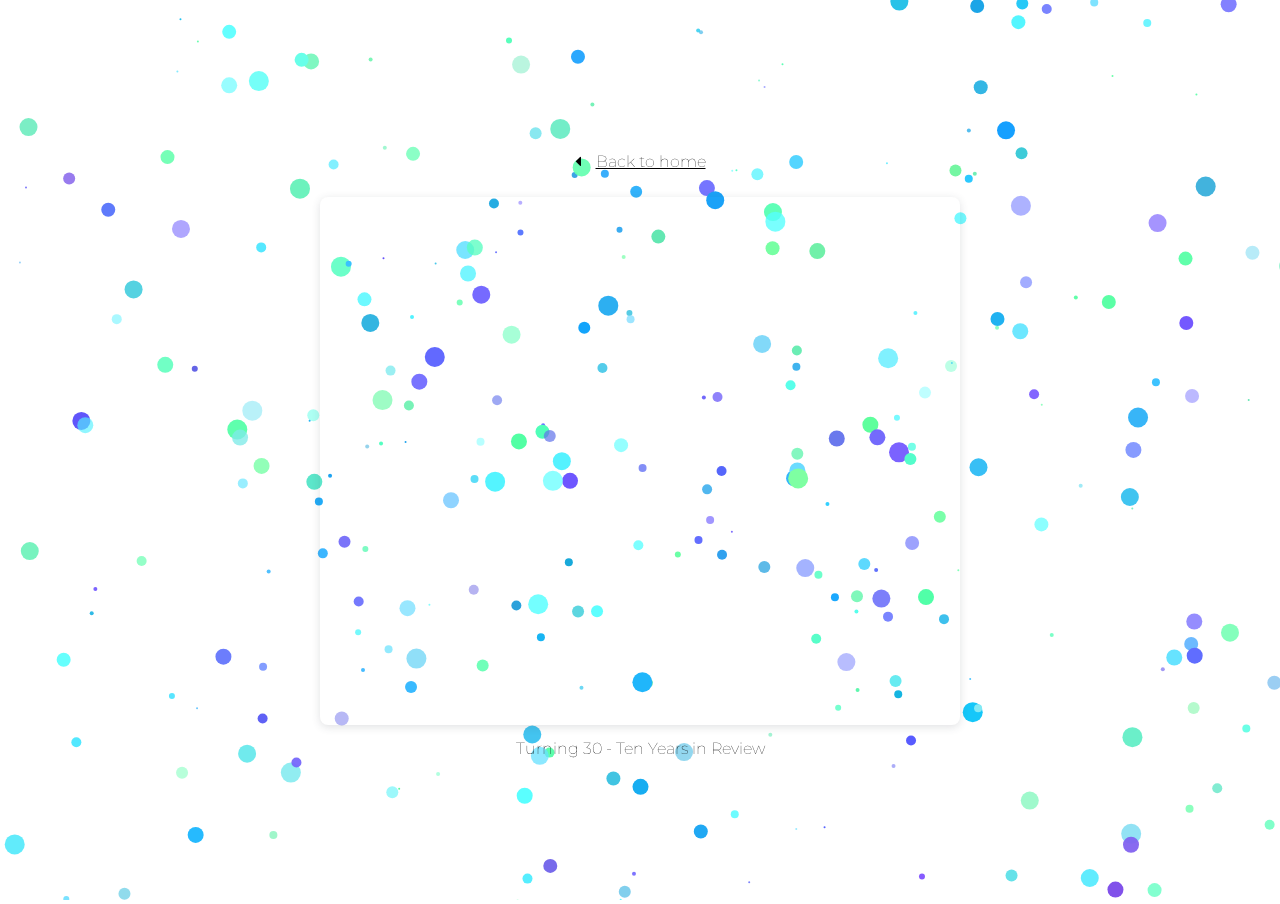
==== ten-years-in-review.html @ e7990619 "Fix hover issue" ====
<!DOCTYPE html>
<html>
	<head>
		<title>Ten Years In Review — JayC Ker</title>
		<meta name="viewport" content="width=device-width, initial-scale=1">
		<link rel="apple-touch-icon" sizes="180x180" href="apple-touch-icon.png">
		<link rel="icon" type="image/png" sizes="32x32" href="favicon-32x32.png">
		<link rel="icon" type="image/png" sizes="16x16" href="favicon-16x16.png">
		<link rel="manifest" href="site.webmanifest">
		<link rel="stylesheet" href="https://cdnjs.cloudflare.com/ajax/libs/font-awesome/4.7.0/css/font-awesome.min.css">
		<link rel="preconnect" href="https://fonts.gstatic.com">
		<link href="https://fonts.googleapis.com/css2?family=Montserrat&display=swap" rel="stylesheet">



		<style>
			html,
			body {
			  height: 100%;
			  width: 100%;
			  margin: 0;
			  padding: 0;
			  cursor: pointer;
			}
			canvas {
			  width: 100%;
		      height: 100%;
			  border: 1px soild white;
			}
		</style>



		<style>
			body {
				font-family: 'Montserrat', sans-serif;
				font-weight: lighter;
			}

			.flex-container {
				display: flex;
				flex-direction: column;
			}
			.center {
				display: flex;
				justify-content: center;
				align-items: center;
				height: 100%;
				
				
			}

			

			.main-container {
				position: absolute;
				left: 25%;
				right: 25%;
			}

			@media only screen and (max-width: 1024px) {
				.main-container {
					position: absolute;
					left: 10%;
					right: 10%;
				}
			}

			@media only screen and (max-width: 768px) {
				.main-container {
					position: absolute;
					left: 5%;
					right: 5%;
				}
			}

			@media only screen and (max-width: 600px) {
				.main-container {
					position: absolute;
					left: 5px;
					right: 5px;
				}
			}

			a {
				text-decoration: underline;
				color: #000;
			}
			a.gradient-text:hover {
				font-weight: 900;
				background: rgb(110,105,255);
				background-image: linear-gradient(90deg, rgba(110,105,255,1) 0%, rgba(105,242,255,1) 35%, rgba(105, 255, 182,1) 65% , rgba(43,184,240,1) 100%);
				background-size: 200% 200%;
				animation: rainbow 3s ease-in-out infinite;
				-webkit-background-clip: text;
			    -moz-background-clip: text;
			    -webkit-text-fill-color: transparent; 
			    -moz-text-fill-color: transparent;
			}
			@keyframes rainbow { 
				0%{background-position:left}
				50%{background-position:right}
				100%{background-position:left}
			}
			p > a:hover{
				color: #d9d9d9;
				text-decoration:  underline;
			}
			h1,
			h2,
			h3,
			h4,
			h5,
			h6 {
				font-weight: lighter;
				margin:  1% 0 1% 0;
			}
			._12 {
				font-size: 1.2em;
			}
			._14 {
				font-size: 1.4em;
			}
			ul {
				padding:0;
				list-style: none;
			}
			.footer-social-icons {
				display:block;
				margin: 0 auto;
			}
			.social-icon {
				color: #fff;
			}
			ul.social-icons {
				margin-top: 10px;
			}
			.social-icons li {
				vertical-align: top;
				display: inline;
				height: 100px;
			}
			.social-icons a {
				color: #fff;
				text-decoration: none;
			}
			.fa-facebook {
				padding:10px 14px;
				-o-transition:.5s;
				-ms-transition:.5s;
				-moz-transition:.5s;
				-webkit-transition:.5s;
				transition: .5s;
				background-color: #322f30;
			}
			.fa-facebook:hover {
				background-color: #3d5b99;
			}
			.fa-instagram {
				padding:10px 12px;
				-o-transition:.5s;
				-ms-transition:.5s;
				-moz-transition:.5s;
				-webkit-transition:.5s;
				transition: .5s;
				background-color: #322f30;
			}
			.fa-instagram:hover {
				background: #f09433; 
				background: -moz-linear-gradient(45deg, #f09433 0%, #e6683c 25%, #dc2743 50%, #cc2366 75%, #bc1888 100%); 
				background: -webkit-linear-gradient(45deg, #f09433 0%,#e6683c 25%,#dc2743 50%,#cc2366 75%,#bc1888 100%); 
				background: linear-gradient(45deg, #f09433 0%,#e6683c 25%,#dc2743 50%,#cc2366 75%,#bc1888 100%); 
				filter: progid:DXImageTransform.Microsoft.gradient( startColorstr='#f09433', endColorstr='#bc1888',GradientType=1 );
			}
			.fa-envelope {
				padding:10px 12px;
				-o-transition:.5s;
				-ms-transition:.5s;
				-moz-transition:.5s;
				-webkit-transition:.5s;
				transition: .5s;
				background-color: #322f30;
			}
			.fa-envelope:hover {
				background-color: #00aced;
			}
			.fa-twitter {
				padding:10px 12px;
				-o-transition:.5s;
				-ms-transition:.5s;
				-moz-transition:.5s;
				-webkit-transition:.5s;
				transition: .5s;
				background-color: #322f30;
			}
			.fa-twitter:hover {
				background-color: #00aced;
			}
			.fa-rss {
				padding:10px 14px;
				-o-transition:.5s;
				-ms-transition:.5s;
				-moz-transition:.5s;
				-webkit-transition:.5s;
				transition: .5s;
				background-color: #322f30;
			}
			.fa-rss:hover {
				background-color: #eb8231;
			}
			.fa-youtube {
				padding:10px 14px;
				-o-transition:.5s;
				-ms-transition:.5s;
				-moz-transition:.5s;
				-webkit-transition:.5s;
				transition: .5s;
				background-color: #322f30;
			}
			.fa-youtube:hover {
				background-color: #e64a41;
			}
			.fa-linkedin {
				padding:10px 14px;
				-o-transition:.5s;
				-ms-transition:.5s;
				-moz-transition:.5s;
				-webkit-transition:.5s;
				transition: .5s;
				background-color: #322f30;
			}
			.fa-linkedin:hover {
				background-color: #0073a4;
			}
			.fa-github {
				padding:10px 14px;
				-o-transition:.5s;
				-ms-transition:.5s;
				-moz-transition:.5s;
				-webkit-transition:.5s;
				transition: .5s;
				background-color: #322f30;
			}
			.fa-github:hover {
				background-color: #5a32a3;
			}

			.breadcrumbs i {
				margin-right: 15px;
			}


		</style>

	</head>
	<body>
		


		<div class="flex-container center main-container">
			<!-- <h1>Hi, I'm <strong>JayC Ker.</strong></h1>
			<div class="footer-social-icons">
			    <ul class="social-icons">
			        <li><a href="https://www.facebook.com/jiachiun" target="_blank" class="social-icon"> <i class="fa fa-facebook"></i></a></li>
			        <li><a href="https://www.instagram.com/jayc_ker/" target="_blank" class="social-icon"> <i class="fa fa-instagram"></i></a></li>
				<li><a href="https://twitter.com/jayc_ker" target="_blank" class="social-icon"> <i class="fa fa-twitter"></i></a></li>
			        <li><a href="mailto:hello@jaycker.com" target="_blank" class="social-icon"> <i class="fa fa-envelope"></i></a></li>
			    </ul>
			</div> -->
			<div class="breadcrumbs" style="margin-top: 10px">
				<a href="/" class="gradient-text"><i class="fa fa-caret-left"></i>Back to home</a>
		
			</div>
			<div style="position: relative; width: 100%; height: 0; padding-top: 75.0000%;
				padding-bottom: 48px; box-shadow: 0 2px 8px 0 rgba(63,69,81,0.16); margin-top: 1.6em; margin-bottom: 0.9em; overflow: hidden;
				border-radius: 8px; will-change: transform;">
				<iframe loading="lazy" style="position: absolute; width: 100%; height: 100%; top: 0; left: 0; border: none; padding: 0;margin: 0;"
					src="https:&#x2F;&#x2F;www.canva.com&#x2F;design&#x2F;DAEllFBKbUw&#x2F;view?embed">
				</iframe>
			</div>
			Turning 30 - Ten Years in Review
		</div>

		<canvas id="canvas"></canvas>

	</body>
</html>


<script>
	// Little Canvas things
	var canvas = document.querySelector("#canvas"),
	ctx = canvas.getContext('2d');

	// Set Canvas to be window size
	canvas.width = canvas.clientWidth;
	canvas.height = canvas.clientHeight;

	// Configuration, Play with these
	var config = {
		particleNumber: 800,
		maxParticleSize: 10,
		maxSpeed: 40,
		colorVariation: 50 };


	// Colors
	var colorPalette = {
		bg: { r: 255, g: 255, b: 255 },
		matter: [
	  { r: 110, g: 105, b: 255 }, // darkPRPL
	  { r: 105, g: 242, b: 255 }, // rockDust
	  { r: 43, g: 184, b: 240 }, // solorFlare
	  { r: 105, g: 255, b: 182 } // totesASun
	  ] };


	// Some Variables hanging out
	var particles = [],
	centerX = canvas.width / 2,
	centerY = canvas.height / 2,
	drawBg,

	// Draws the background for the canvas, because space
	drawBg = function (ctx, color) {
		ctx.fillStyle = "rgb(" + color.r + "," + color.g + "," + color.b + ")";
		ctx.fillRect(0, 0, canvas.width, canvas.height);
	};

	// Particle Constructor
	var Particle = function (x, y) {
	  // X Coordinate
	  this.x = x || Math.round(Math.random() * canvas.width);
	  // Y Coordinate
	  this.y = y || Math.round(Math.random() * canvas.height);
	  // Radius of the space dust
	  this.r = Math.ceil(Math.random() * config.maxParticleSize);
	  // Color of the rock, given some randomness
	  this.c = colorVariation(colorPalette.matter[Math.floor(Math.random() * colorPalette.matter.length)], true);
	  // Speed of which the rock travels
	  this.s = Math.pow(Math.ceil(Math.random() * config.maxSpeed), .7);
	  // Direction the Rock flies
	  this.d = Math.round(Math.random() * 360);
	};

	// Provides some nice color variation
	// Accepts an rgba object
	// returns a modified rgba object or a rgba string if true is passed in for argument 2
	var colorVariation = function (color, returnString) {
		var r, g, b, a, variation;
		r = Math.round(Math.random() * config.colorVariation - config.colorVariation / 2 + color.r);
		g = Math.round(Math.random() * config.colorVariation - config.colorVariation / 2 + color.g);
		b = Math.round(Math.random() * config.colorVariation - config.colorVariation / 2 + color.b);
		a = Math.random() + .5;
		if (returnString) {
			return "rgba(" + r + "," + g + "," + b + "," + a + ")";
		} else {
			return { r, g, b, a };
		}
	};

	// Used to find the rocks next point in space, accounting for speed and direction
	var updateParticleModel = function (p) {
	  var a = 180 - (p.d + 90); // find the 3rd angle
	  p.d > 0 && p.d < 180 ? p.x += p.s * Math.sin(p.d) / Math.sin(p.s) : p.x -= p.s * Math.sin(p.d) / Math.sin(p.s);
	  p.d > 90 && p.d < 270 ? p.y += p.s * Math.sin(a) / Math.sin(p.s) : p.y -= p.s * Math.sin(a) / Math.sin(p.s);
	  return p;
	};

	// Just the function that physically draws the particles
	// Physically? sure why not, physically.
	var drawParticle = function (x, y, r, c) {
		ctx.beginPath();
		ctx.fillStyle = c;
		ctx.arc(x, y, r, 0, 2 * Math.PI, false);
		ctx.fill();
		ctx.closePath();
	};

	// Remove particles that aren't on the canvas
	var cleanUpArray = function () {
		particles = particles.filter(p => {
			return p.x > -100 && p.y > -100;
		});
	};


	var initParticles = function (numParticles, x, y) {
		for (let i = 0; i < numParticles; i++) {
			particles.push(new Particle(x, y));
		}
		particles.forEach(p => {
			drawParticle(p.x, p.y, p.r, p.c);
		});
	};

	// That thing
	window.requestAnimFrame = function () {
		return window.requestAnimationFrame ||
		window.webkitRequestAnimationFrame ||
		window.mozRequestAnimationFrame ||
		function (callback) {
			window.setTimeout(callback, 1000 / 60);
		};
	}();


	// Our Frame function
	var frame = function () {
	  // Draw background first
	  drawBg(ctx, colorPalette.bg);
	  // Update Particle models to new position
	  particles.map(p => {
	  	return updateParticleModel(p);
	  });
	  // Draw em'
	  particles.forEach(p => {
	  	drawParticle(p.x, p.y, p.r, p.c);
	  });
	  // Play the same song? Ok!
	  window.requestAnimFrame(frame);
	};

	// Click listener
	document.body.addEventListener("click", function (event) {
		var x = event.clientX,
		y = event.clientY;
		cleanUpArray();
		initParticles(config.particleNumber, x, y);
	});

	// First Frame
	frame();

	// First particle explosion
	initParticles(config.particleNumber);
</script>
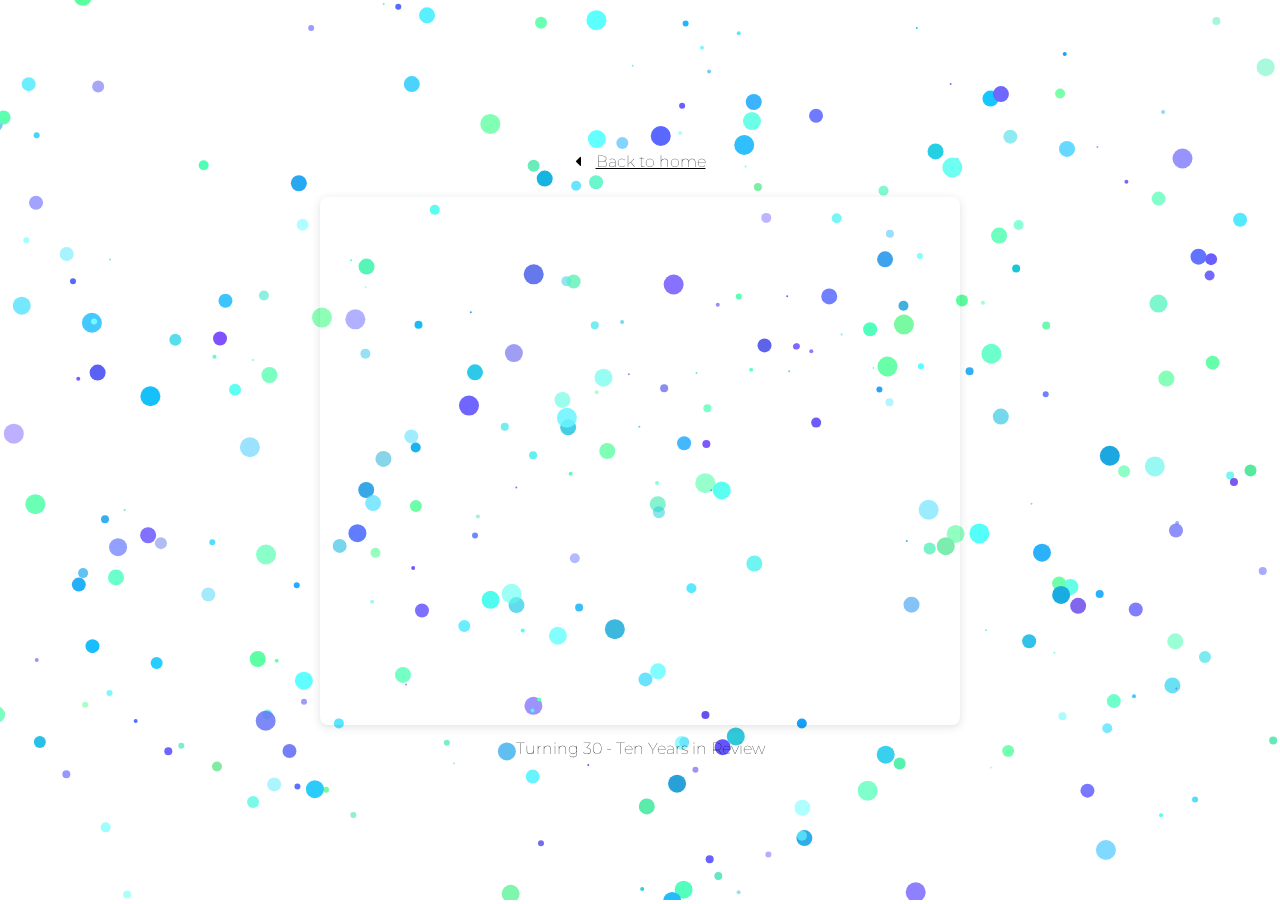
==== commit f0fbe76e: "Add Open Graph Tags" ====
--- a/ten-years-in-review.html
+++ b/ten-years-in-review.html
@@ -10,8 +10,13 @@
 		<link rel="stylesheet" href="https://cdnjs.cloudflare.com/ajax/libs/font-awesome/4.7.0/css/font-awesome.min.css">
 		<link rel="preconnect" href="https://fonts.gstatic.com">
 		<link href="https://fonts.googleapis.com/css2?family=Montserrat&display=swap" rel="stylesheet">
-
-
+		<meta property="og:site_name" content="JayC Ker"/>
+		<meta property="og:title" content="Turning 30 — Ten Years In Review" />
+		<meta property="og:description" content="A sweet decade where we are wise enough to make smarter decisions, yet still young enough to recover from any bad ones." />
+		<meta property="og:image" content="https://jaycker.com/images/banner-ten-years-in-review.jpg" />
+		<meta property="og:image:width" content="1200"/>
+		<meta property="og:image:height" content="630"/>
+		<meta property="og:type" content="website" />
 
 		<style>
 			html,
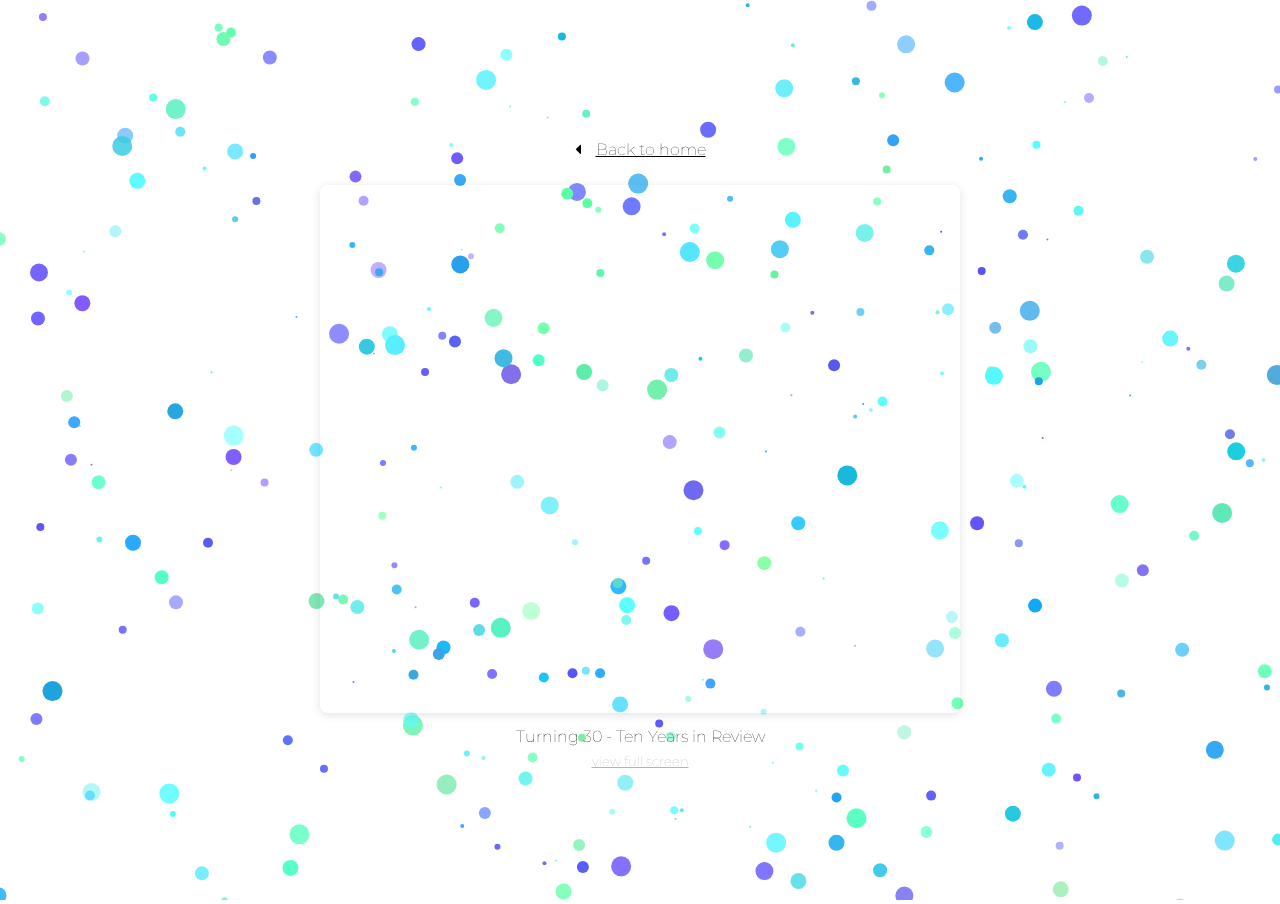
==== commit 22075d0e: "Add full screen option" ====
--- a/ten-years-in-review.html
+++ b/ten-years-in-review.html
@@ -51,8 +51,9 @@
 				justify-content: center;
 				align-items: center;
 				height: 100%;
-				
-				
+			}
+			.text-muted {
+				color:  #b3b3b3;
 			}
 
 			
@@ -284,6 +285,7 @@
 				</iframe>
 			</div>
 			Turning 30 - Ten Years in Review
+			<a href="https:&#x2F;&#x2F;www.canva.com&#x2F;design&#x2F;DAEllFBKbUw&#x2F;view?utm_content=DAEllFBKbUw&amp;utm_campaign=designshare&amp;utm_medium=embeds&amp;utm_source=link" target="_blank" rel="noopener" class="text-muted gradient-text" style="margin-top: 5px;"><small>view full screen</small></a>
 		</div>
 
 		<canvas id="canvas"></canvas>
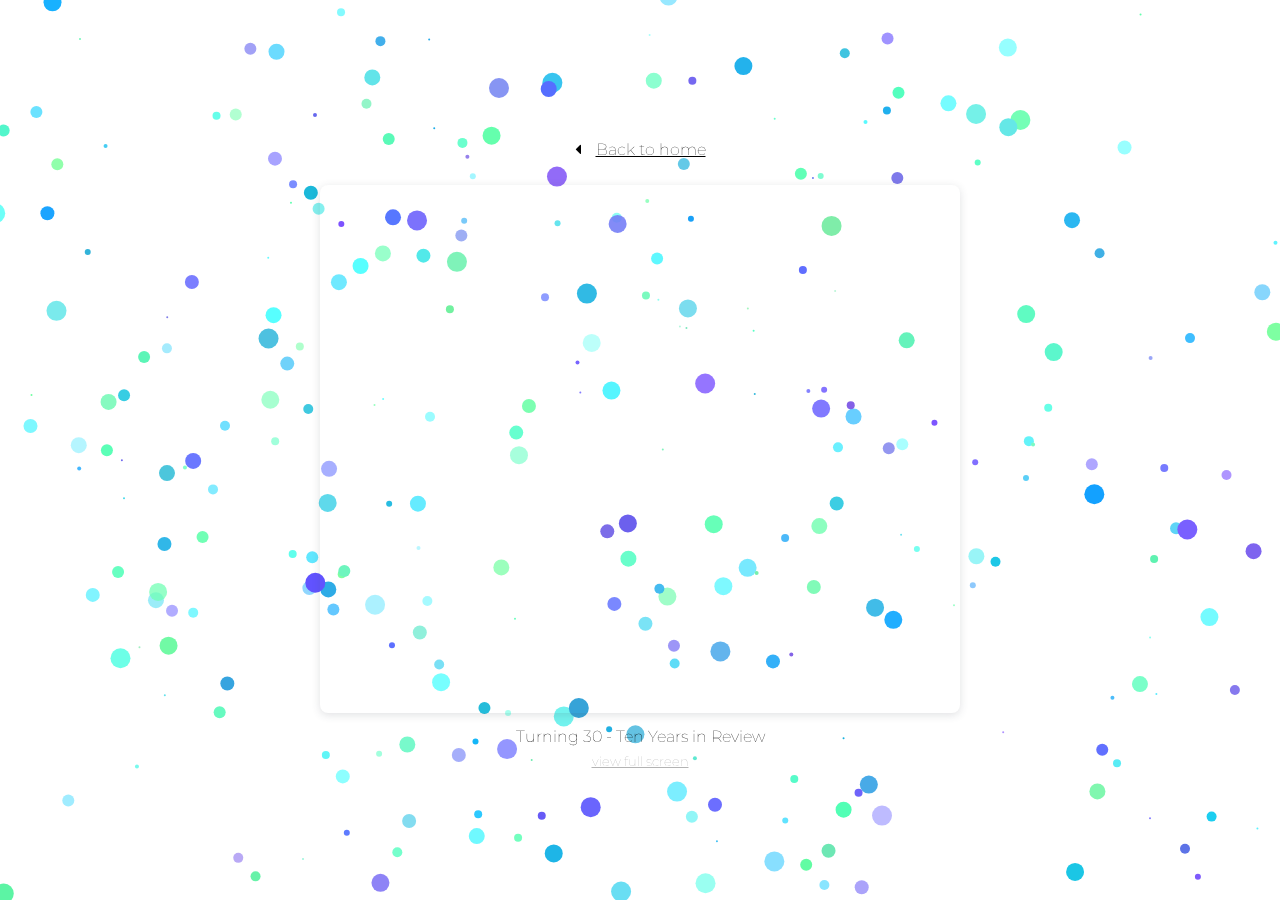
==== commit 3513afc4: "Add Google Tag Manager" ====
--- a/ten-years-in-review.html
+++ b/ten-years-in-review.html
@@ -1,7 +1,8 @@
 <!DOCTYPE html>
 <html>
 	<head>
-		<title>Ten Years In Review — JayC Ker</title>
+		<title>Turning 30 — Ten Years In Review</title>
+		<meta name="description" content="A sweet decade where we are wise enough to make smarter decisions, yet still young enough to recover from any bad ones." />
 		<meta name="viewport" content="width=device-width, initial-scale=1">
 		<link rel="apple-touch-icon" sizes="180x180" href="apple-touch-icon.png">
 		<link rel="icon" type="image/png" sizes="32x32" href="favicon-32x32.png">
@@ -18,6 +19,15 @@
 		<meta property="og:image:height" content="630"/>
 		<meta property="og:type" content="website" />
 
+		<!-- Google Tag Manager -->
+		<script>(function(w,d,s,l,i){w[l]=w[l]||[];w[l].push({'gtm.start':
+			new Date().getTime(),event:'gtm.js'});var f=d.getElementsByTagName(s)[0],
+			j=d.createElement(s),dl=l!='dataLayer'?'&l='+l:'';j.async=true;j.src=
+			'https://www.googletagmanager.com/gtm.js?id='+i+dl;f.parentNode.insertBefore(j,f);
+			})(window,document,'script','dataLayer','GTM-522HJV4');
+		</script>
+		<!-- End Google Tag Manager -->
+
 		<style>
 			html,
 			body {
@@ -261,6 +271,10 @@
 	</head>
 	<body>
 		
+		<!-- Google Tag Manager (noscript) -->
+			<noscript><iframe src="https://www.googletagmanager.com/ns.html?id=GTM-522HJV4"
+			height="0" width="0" style="display:none;visibility:hidden"></iframe></noscript>
+		<!-- End Google Tag Manager (noscript) -->
 
 
 		<div class="flex-container center main-container">
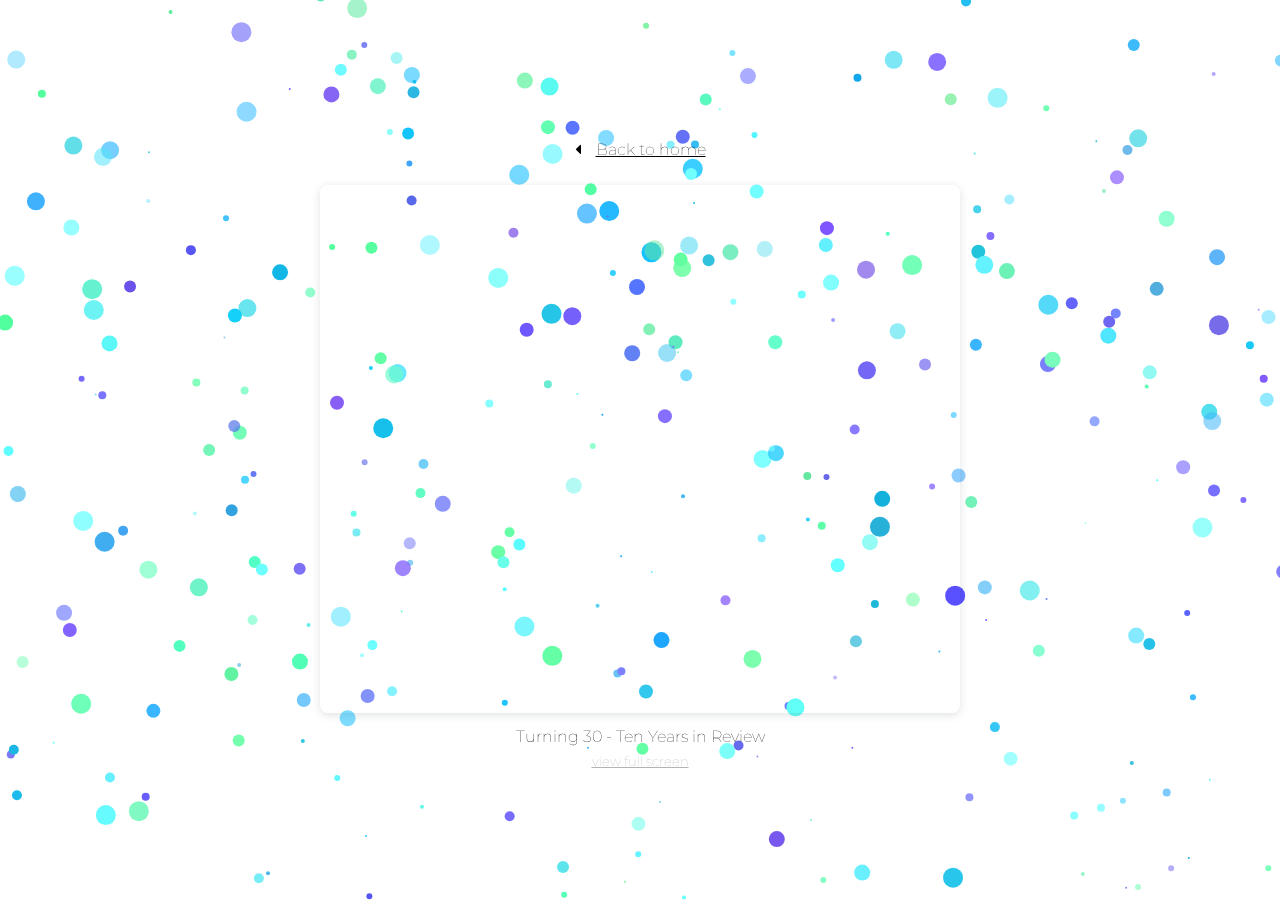
==== commit b8b0eb8b: "Add loading animation" ====
--- a/ten-years-in-review.html
+++ b/ten-years-in-review.html
@@ -265,12 +265,23 @@
 				margin-right: 15px;
 			}
 
+			#loading_canva {
+				position: absolute;
+				top:  45%;
+			}
+
+			#loading_canva img {
+				display: block;
+				margin-bottom: 10px;
+				margin-left: auto;
+				margin-right: auto;
+			}
 
 		</style>
 
 	</head>
 	<body>
-		
+
 		<!-- Google Tag Manager (noscript) -->
 			<noscript><iframe src="https://www.googletagmanager.com/ns.html?id=GTM-522HJV4"
 			height="0" width="0" style="display:none;visibility:hidden"></iframe></noscript>
@@ -278,23 +289,20 @@
 
 
 		<div class="flex-container center main-container">
-			<!-- <h1>Hi, I'm <strong>JayC Ker.</strong></h1>
-			<div class="footer-social-icons">
-			    <ul class="social-icons">
-			        <li><a href="https://www.facebook.com/jiachiun" target="_blank" class="social-icon"> <i class="fa fa-facebook"></i></a></li>
-			        <li><a href="https://www.instagram.com/jayc_ker/" target="_blank" class="social-icon"> <i class="fa fa-instagram"></i></a></li>
-				<li><a href="https://twitter.com/jayc_ker" target="_blank" class="social-icon"> <i class="fa fa-twitter"></i></a></li>
-			        <li><a href="mailto:hello@jaycker.com" target="_blank" class="social-icon"> <i class="fa fa-envelope"></i></a></li>
-			    </ul>
-			</div> -->
 			<div class="breadcrumbs" style="margin-top: 10px">
 				<a href="/" class="gradient-text"><i class="fa fa-caret-left"></i>Back to home</a>
 		
 			</div>
-			<div style="position: relative; width: 100%; height: 0; padding-top: 75.0000%;
+			
+			<div id="loading_canva">
+				<img src="loading.gif">
+				Loading memories...
+			</div>
+			<div id="canva_container" style="position: relative; width: 100%; height: 0; padding-top: 75.0000%;
 				padding-bottom: 48px; box-shadow: 0 2px 8px 0 rgba(63,69,81,0.16); margin-top: 1.6em; margin-bottom: 0.9em; overflow: hidden;
-				border-radius: 8px; will-change: transform;">
-				<iframe loading="lazy" style="position: absolute; width: 100%; height: 100%; top: 0; left: 0; border: none; padding: 0;margin: 0;"
+				border-radius: 8px; will-change: transform; visibility: hidden;">
+				
+				<iframe id="canva_iframe" loading="lazy" style="position: absolute; width: 100%; height: 100%; top: 0; left: 0; border: none; padding: 0;margin: 0;"
 					src="https:&#x2F;&#x2F;www.canva.com&#x2F;design&#x2F;DAEllFBKbUw&#x2F;view?embed">
 				</iframe>
 			</div>
@@ -455,4 +463,10 @@
 
 	// First particle explosion
 	initParticles(config.particleNumber);
+
+
+	document.getElementById('canva_iframe').onload = function() {
+		document.getElementById("canva_container").style.visibility = "visible";
+		document.getElementById("loading_canva").style.display = "none";
+	};
 </script>
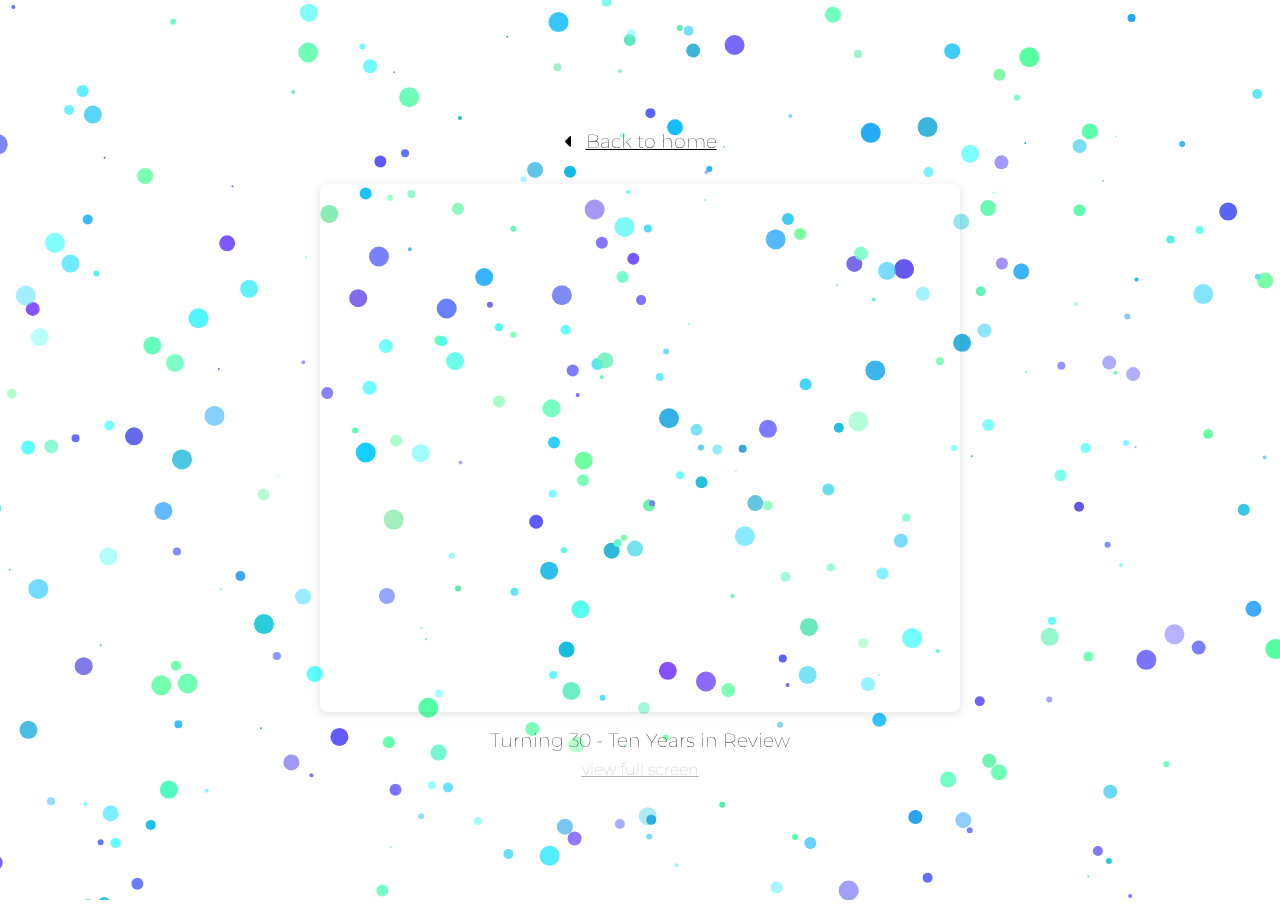
==== commit 032a9193: "Add Call-to-action" ====
--- a/ten-years-in-review.html
+++ b/ten-years-in-review.html
@@ -28,243 +28,14 @@
 		</script>
 		<!-- End Google Tag Manager -->
 
+		<link href="styles.css" rel="stylesheet">
+		
+
+
+
+
 		<style>
-			html,
-			body {
-			  height: 100%;
-			  width: 100%;
-			  margin: 0;
-			  padding: 0;
-			  cursor: pointer;
-			}
-			canvas {
-			  width: 100%;
-		      height: 100%;
-			  border: 1px soild white;
-			}
-		</style>
-
-
-
-		<style>
-			body {
-				font-family: 'Montserrat', sans-serif;
-				font-weight: lighter;
-			}
-
-			.flex-container {
-				display: flex;
-				flex-direction: column;
-			}
-			.center {
-				display: flex;
-				justify-content: center;
-				align-items: center;
-				height: 100%;
-			}
-			.text-muted {
-				color:  #b3b3b3;
-			}
-
-			
-
-			.main-container {
-				position: absolute;
-				left: 25%;
-				right: 25%;
-			}
-
-			@media only screen and (max-width: 1024px) {
-				.main-container {
-					position: absolute;
-					left: 10%;
-					right: 10%;
-				}
-			}
-
-			@media only screen and (max-width: 768px) {
-				.main-container {
-					position: absolute;
-					left: 5%;
-					right: 5%;
-				}
-			}
-
-			@media only screen and (max-width: 600px) {
-				.main-container {
-					position: absolute;
-					left: 5px;
-					right: 5px;
-				}
-			}
-
-			a {
-				text-decoration: underline;
-				color: #000;
-			}
-			a.gradient-text:hover {
-				font-weight: 900;
-				background: rgb(110,105,255);
-				background-image: linear-gradient(90deg, rgba(110,105,255,1) 0%, rgba(105,242,255,1) 35%, rgba(105, 255, 182,1) 65% , rgba(43,184,240,1) 100%);
-				background-size: 200% 200%;
-				animation: rainbow 3s ease-in-out infinite;
-				-webkit-background-clip: text;
-			    -moz-background-clip: text;
-			    -webkit-text-fill-color: transparent; 
-			    -moz-text-fill-color: transparent;
-			}
-			@keyframes rainbow { 
-				0%{background-position:left}
-				50%{background-position:right}
-				100%{background-position:left}
-			}
-			p > a:hover{
-				color: #d9d9d9;
-				text-decoration:  underline;
-			}
-			h1,
-			h2,
-			h3,
-			h4,
-			h5,
-			h6 {
-				font-weight: lighter;
-				margin:  1% 0 1% 0;
-			}
-			._12 {
-				font-size: 1.2em;
-			}
-			._14 {
-				font-size: 1.4em;
-			}
-			ul {
-				padding:0;
-				list-style: none;
-			}
-			.footer-social-icons {
-				display:block;
-				margin: 0 auto;
-			}
-			.social-icon {
-				color: #fff;
-			}
-			ul.social-icons {
-				margin-top: 10px;
-			}
-			.social-icons li {
-				vertical-align: top;
-				display: inline;
-				height: 100px;
-			}
-			.social-icons a {
-				color: #fff;
-				text-decoration: none;
-			}
-			.fa-facebook {
-				padding:10px 14px;
-				-o-transition:.5s;
-				-ms-transition:.5s;
-				-moz-transition:.5s;
-				-webkit-transition:.5s;
-				transition: .5s;
-				background-color: #322f30;
-			}
-			.fa-facebook:hover {
-				background-color: #3d5b99;
-			}
-			.fa-instagram {
-				padding:10px 12px;
-				-o-transition:.5s;
-				-ms-transition:.5s;
-				-moz-transition:.5s;
-				-webkit-transition:.5s;
-				transition: .5s;
-				background-color: #322f30;
-			}
-			.fa-instagram:hover {
-				background: #f09433; 
-				background: -moz-linear-gradient(45deg, #f09433 0%, #e6683c 25%, #dc2743 50%, #cc2366 75%, #bc1888 100%); 
-				background: -webkit-linear-gradient(45deg, #f09433 0%,#e6683c 25%,#dc2743 50%,#cc2366 75%,#bc1888 100%); 
-				background: linear-gradient(45deg, #f09433 0%,#e6683c 25%,#dc2743 50%,#cc2366 75%,#bc1888 100%); 
-				filter: progid:DXImageTransform.Microsoft.gradient( startColorstr='#f09433', endColorstr='#bc1888',GradientType=1 );
-			}
-			.fa-envelope {
-				padding:10px 12px;
-				-o-transition:.5s;
-				-ms-transition:.5s;
-				-moz-transition:.5s;
-				-webkit-transition:.5s;
-				transition: .5s;
-				background-color: #322f30;
-			}
-			.fa-envelope:hover {
-				background-color: #00aced;
-			}
-			.fa-twitter {
-				padding:10px 12px;
-				-o-transition:.5s;
-				-ms-transition:.5s;
-				-moz-transition:.5s;
-				-webkit-transition:.5s;
-				transition: .5s;
-				background-color: #322f30;
-			}
-			.fa-twitter:hover {
-				background-color: #00aced;
-			}
-			.fa-rss {
-				padding:10px 14px;
-				-o-transition:.5s;
-				-ms-transition:.5s;
-				-moz-transition:.5s;
-				-webkit-transition:.5s;
-				transition: .5s;
-				background-color: #322f30;
-			}
-			.fa-rss:hover {
-				background-color: #eb8231;
-			}
-			.fa-youtube {
-				padding:10px 14px;
-				-o-transition:.5s;
-				-ms-transition:.5s;
-				-moz-transition:.5s;
-				-webkit-transition:.5s;
-				transition: .5s;
-				background-color: #322f30;
-			}
-			.fa-youtube:hover {
-				background-color: #e64a41;
-			}
-			.fa-linkedin {
-				padding:10px 14px;
-				-o-transition:.5s;
-				-ms-transition:.5s;
-				-moz-transition:.5s;
-				-webkit-transition:.5s;
-				transition: .5s;
-				background-color: #322f30;
-			}
-			.fa-linkedin:hover {
-				background-color: #0073a4;
-			}
-			.fa-github {
-				padding:10px 14px;
-				-o-transition:.5s;
-				-ms-transition:.5s;
-				-moz-transition:.5s;
-				-webkit-transition:.5s;
-				transition: .5s;
-				background-color: #322f30;
-			}
-			.fa-github:hover {
-				background-color: #5a32a3;
-			}
-
-			.breadcrumbs i {
-				margin-right: 15px;
-			}
-
+	
 			#loading_canva {
 				position: absolute;
 				top:  45%;
--- a/styles.css
+++ b/styles.css
@@ -0,0 +1,248 @@
+html,
+body {
+  height: 100%;
+  width: 100%;
+  margin: 0;
+  padding: 0;
+  cursor: pointer;
+}
+canvas {
+  width: 100%;
+  height: 100%;
+  border: 1px soild white;
+}
+
+body {
+	font-family: 'Montserrat', sans-serif;
+	font-weight: lighter;
+	font-size:  19px;
+}
+
+.flex-container {
+	display: flex;
+	flex-direction: column;
+}
+.center {
+	display: flex;
+	justify-content: center;
+	align-items: center;
+	height: 100%;
+}
+.text-center {
+	text-align: center;
+}
+.text-muted {
+	color:  #b3b3b3;
+}
+.text-fineprint {
+	font-size: 0.7em;
+}
+.main-container {
+	position: absolute;
+	left: 25%;
+	right: 25%;
+}
+
+@media only screen and (max-width: 1024px) {
+	.main-container {
+		position: absolute;
+		left: 10%;
+		right: 10%;
+	}
+}
+
+@media only screen and (max-width: 768px) {
+	.main-container {
+		position: absolute;
+		left: 5%;
+		right: 5%;
+	}
+}
+
+@media only screen and (max-width: 600px) {
+	.main-container {
+		position: absolute;
+		left: 5px;
+		right: 5px;
+	}
+}
+
+a {
+	text-decoration: underline;
+	color: #000;
+}
+a.gradient-text:hover {
+	font-weight: 900;
+	background: rgb(110,105,255);
+	background-image: linear-gradient(90deg, rgba(110,105,255,1) 0%, rgba(105,242,255,1) 35%, rgba(105, 255, 182,1) 65% , rgba(43,184,240,1) 100%);
+	background-size: 200% 200%;
+	animation: rainbow 3s ease-in-out infinite;
+	-webkit-background-clip: text;
+    -moz-background-clip: text;
+    -webkit-text-fill-color: transparent; 
+    -moz-text-fill-color: transparent;
+}
+@keyframes rainbow { 
+	0%{background-position:left}
+	50%{background-position:right}
+	100%{background-position:left}
+}
+p > a:hover{
+	color: #d9d9d9;
+	text-decoration:  underline;
+}
+h1,
+h2,
+h3,
+h4,
+h5,
+h6 {
+	font-weight: lighter;
+	margin:  1% 0 1% 0;
+}
+h1 {
+	font-size:  2.5em;
+}
+._12 {
+	font-size: 1.2em;
+}
+._14 {
+	font-size: 1.4em;
+}
+ul {
+	padding:0;
+	list-style: none;
+}
+.footer-social-icons {
+	display:block;
+	margin: 17px auto;
+}
+.social-icon {
+	color: #fff;
+}
+ul.social-icons {
+	margin-top: 10px;
+}
+.social-icons li {
+	vertical-align: top;
+	display: inline;
+	height: 100px;
+}
+.social-icons a {
+	color: #fff;
+	text-decoration: none;
+}
+.fa-facebook {
+	padding:10px 14px;
+	-o-transition:.5s;
+	-ms-transition:.5s;
+	-moz-transition:.5s;
+	-webkit-transition:.5s;
+	transition: .5s;
+	background-color: #322f30;
+}
+.fa-facebook:hover {
+	background-color: #3d5b99;
+}
+.fa-instagram {
+	padding:10px 12px;
+	-o-transition:.5s;
+	-ms-transition:.5s;
+	-moz-transition:.5s;
+	-webkit-transition:.5s;
+	transition: .5s;
+	background-color: #322f30;
+}
+.fa-instagram:hover {
+	background: #f09433; 
+	background: -moz-linear-gradient(45deg, #f09433 0%, #e6683c 25%, #dc2743 50%, #cc2366 75%, #bc1888 100%); 
+	background: -webkit-linear-gradient(45deg, #f09433 0%,#e6683c 25%,#dc2743 50%,#cc2366 75%,#bc1888 100%); 
+	background: linear-gradient(45deg, #f09433 0%,#e6683c 25%,#dc2743 50%,#cc2366 75%,#bc1888 100%); 
+	filter: progid:DXImageTransform.Microsoft.gradient( startColorstr='#f09433', endColorstr='#bc1888',GradientType=1 );
+}
+.fa-envelope {
+	padding:10px 12px;
+	-o-transition:.5s;
+	-ms-transition:.5s;
+	-moz-transition:.5s;
+	-webkit-transition:.5s;
+	transition: .5s;
+	background-color: #322f30;
+}
+.fa-envelope:hover {
+	background-color: #00aced;
+}
+.fa-twitter {
+	padding:10px 12px;
+	-o-transition:.5s;
+	-ms-transition:.5s;
+	-moz-transition:.5s;
+	-webkit-transition:.5s;
+	transition: .5s;
+	background-color: #322f30;
+}
+.fa-twitter:hover {
+	background-color: #00aced;
+}
+.fa-rss {
+	padding:10px 14px;
+	-o-transition:.5s;
+	-ms-transition:.5s;
+	-moz-transition:.5s;
+	-webkit-transition:.5s;
+	transition: .5s;
+	background-color: #322f30;
+}
+.fa-rss:hover {
+	background-color: #eb8231;
+}
+.fa-youtube {
+	padding:10px 14px;
+	-o-transition:.5s;
+	-ms-transition:.5s;
+	-moz-transition:.5s;
+	-webkit-transition:.5s;
+	transition: .5s;
+	background-color: #322f30;
+}
+.fa-youtube:hover {
+	background-color: #e64a41;
+}
+.fa-linkedin {
+	padding:10px 14px;
+	-o-transition:.5s;
+	-ms-transition:.5s;
+	-moz-transition:.5s;
+	-webkit-transition:.5s;
+	transition: .5s;
+	background-color: #322f30;
+}
+.fa-linkedin:hover {
+	background-color: #0073a4;
+}
+.fa-github {
+	padding:10px 14px;
+	-o-transition:.5s;
+	-ms-transition:.5s;
+	-moz-transition:.5s;
+	-webkit-transition:.5s;
+	transition: .5s;
+	background-color: #322f30;
+}
+.fa-github:hover {
+	background-color: #5a32a3;
+}
+
+.latest-posts i {
+	margin-right:  15px;
+}
+
+.latest-posts .title {
+	margin-bottom:  10px;
+}
+.breadcrumbs i {
+	margin-right: 15px;
+}
+.latest-posts a {
+	text-decoration: underline;
+}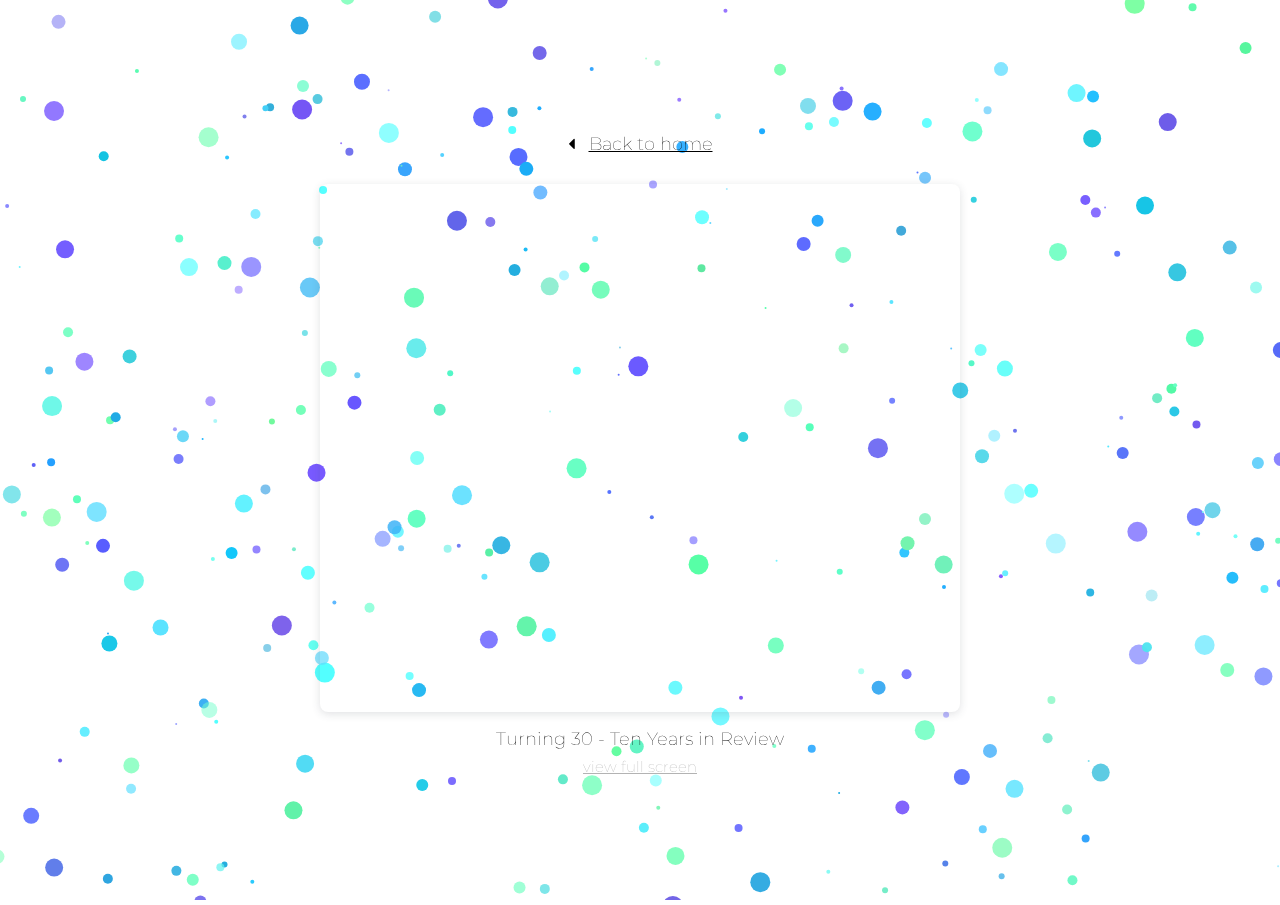
==== commit 78255bda: "Change colour" ====
--- a/ten-years-in-review.html
+++ b/ten-years-in-review.html
@@ -108,10 +108,10 @@
 	var colorPalette = {
 		bg: { r: 255, g: 255, b: 255 },
 		matter: [
-	  { r: 110, g: 105, b: 255 }, // darkPRPL
-	  { r: 105, g: 242, b: 255 }, // rockDust
-	  { r: 43, g: 184, b: 240 }, // solorFlare
-	  { r: 105, g: 255, b: 182 } // totesASun
+	  { r: 110, g: 105, b: 255 }, // darkPRPL #6e69ff
+	  { r: 105, g: 242, b: 255 }, // rockDust #69f2ff
+	  { r: 43, g: 184, b: 240 }, // solorFlare #2bb8f0
+	  { r: 105, g: 255, b: 182 } // totesASun #69ffb6
 	  ] };
 
 
--- a/styles.css
+++ b/styles.css
@@ -15,8 +15,14 @@
 body {
 	font-family: 'Montserrat', sans-serif;
 	font-weight: lighter;
-	font-size:  19px;
-}
+	font-size: 16px;
+}
+@media only screen and (min-width: 768px) {
+	body {
+		font-size: 18px;
+	}
+}
+
 
 .flex-container {
 	display: flex;
@@ -51,7 +57,7 @@
 	}
 }
 
-@media only screen and (max-width: 768px) {
+@media only screen and (max-width: 600px) {
 	.main-container {
 		position: absolute;
 		left: 5%;
@@ -59,11 +65,11 @@
 	}
 }
 
-@media only screen and (max-width: 600px) {
+@media only screen and (max-width: 480px) {
 	.main-container {
 		position: absolute;
-		left: 5px;
-		right: 5px;
+		left: 30px;
+		right: 30px;
 	}
 }
 
@@ -170,7 +176,7 @@
 	background-color: #322f30;
 }
 .fa-envelope:hover {
-	background-color: #00aced;
+	background-color: #61d079;
 }
 .fa-twitter {
 	padding:10px 12px;
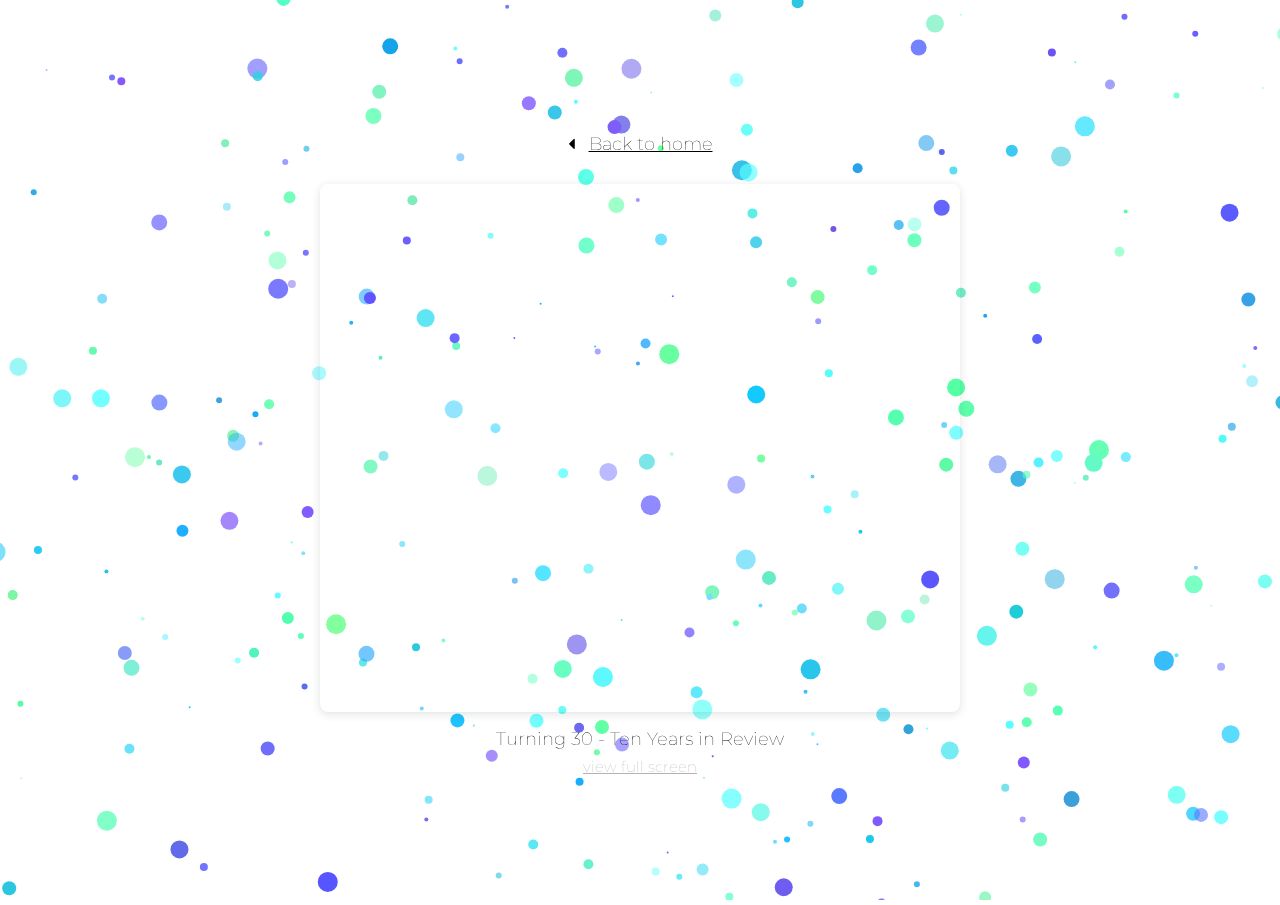
==== commit b9f7b2b5: "Replace image" ====
--- a/ten-years-in-review.html
+++ b/ten-years-in-review.html
@@ -14,7 +14,7 @@
 		<meta property="og:site_name" content="JayC Ker"/>
 		<meta property="og:title" content="Turning 30 — Ten Years In Review" />
 		<meta property="og:description" content="A sweet decade where we are wise enough to make smarter decisions, yet still young enough to recover from any bad ones." />
-		<meta property="og:image" content="https://jaycker.com/images/banner-ten-years-in-review.jpg" />
+		<meta property="og:image" content="https://jaycker.com/images/banner-turning-thirty.jpg" />
 		<meta property="og:image:width" content="1200"/>
 		<meta property="og:image:height" content="630"/>
 		<meta property="og:type" content="website" />
@@ -29,7 +29,7 @@
 		<!-- End Google Tag Manager -->
 
 		<link href="styles.css" rel="stylesheet">
-		
+
 
 
 
